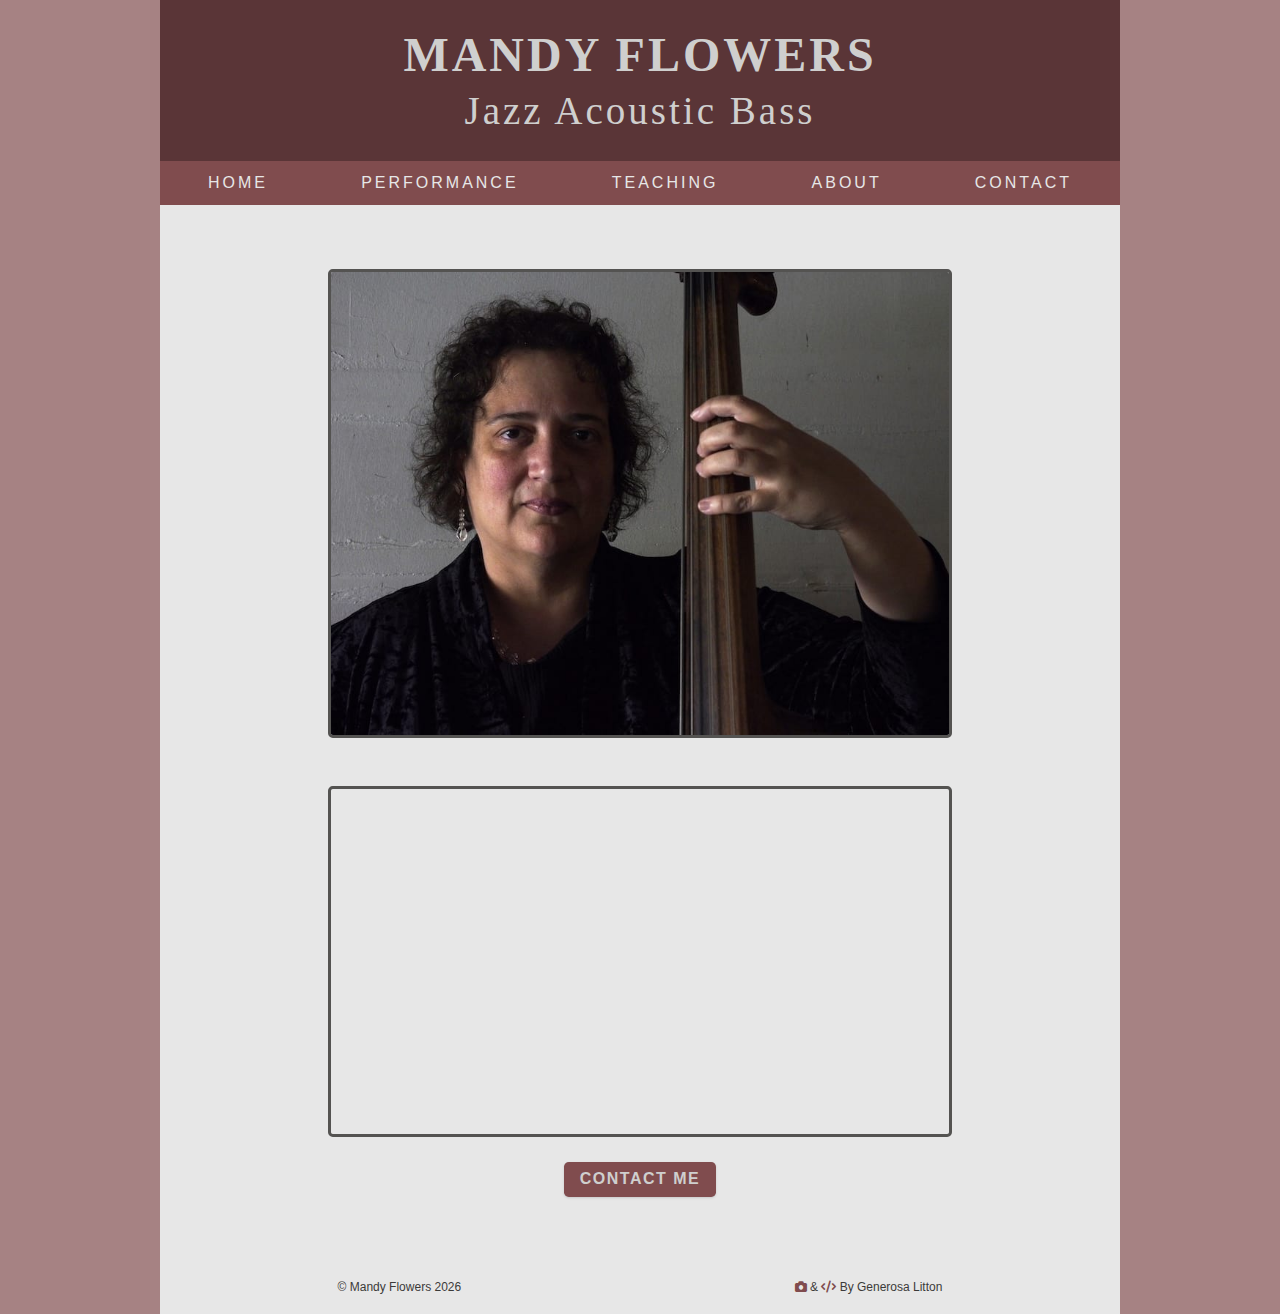
==== index.html @ 94befd80 "removed webshare from youtube videos" ====
<!DOCTYPE html>
<html lang="en">
  <head>
    <meta charset="UTF-8" />
    <meta http-equiv="X-UA-Compatible" content="IE=edge" />
    <meta name="viewport" content="width=device-width, initial-scale=1.0" />
    <!-- Creator of the Website -->
    <meta name="author" content="Generosa Litton" />
    <meta
      name="Keywords"
      content="Mandy Flowers, jazz, bass, acoustic bass, electric bass, upright bass, San Francisco, California, Berkelee, Bay Area, Ray Brown, Charlie Haden "
    />
    <meta
      name="Description"
      content="Jazz acoustic bass player Mandy Flowers, her music, CD, teaching, and musical philosophy"
    />
    <title>Mandy Flowers Jazz Acoustic Bass</title>
    <!-- favicon -->
    <link rel="icon" type="image/x-icon" href="./images/favicon.ico" />
    <!-- font-awesome -->
    <link
      rel="stylesheet"
      href="./fontawesome-free-6.4.0-web/css/all.min.css"
    />
    <!-- normalize -->
    <link rel="stylesheet" href="./css/normalize.css" />
    <!-- main css -->
    <link rel="stylesheet" href="./css/styles.css" />
  </head>
  <body>
    <!-- nav -->
    <section class="section-center">
      <nav id="nav">
        <div class="nav-container section-center">
          <!-- nav header -->
          <div class="nav-header">
            <div class="nav-title">
              <button class="nav-btn" id="nav-btn">
                <i class="fa-solid fa-bars"></i>
              </button>
              <h1>mandy flowers</h1>
              <h2>jazz acoustic bass</h2>
            </div>
          </div>
          <!-- end of nav header -->
          <ul class="nav-links-container" id="nav-links">
            <li class="nav-link"><a href="./index.html">home</a></li>
            <li class="nav-link">
              <a href="./performance.html">performance</a>
            </li>
            <li class="nav-link"><a href="./teaching.html">teaching</a></li>
            <li class="nav-link"><a href="about">about</a></li>
            <li class="nav-link"><a href="./contact.html">contact</a></li>
          </ul>
        </div>
      </nav>
      <!-- end of nav -->
      <!-- sidebar -->
      <aside class="sidebar" id="sidebar">
        <div>
          <button class="close-btn" id="close-btn">
            <i class="fa-solid fa-xmark"></i>
          </button>
          <ul class="sidebar-links">
            <li><a href="./index.html">home</a></li>
            <li><a href="./performance.html">performance</a></li>
            <li><a href="./teaching.html">teaching</a></li>
            <li><a href="./about.html">about</a></li>
            <li><a href="./contact.html">contact</a></li>
          </ul>
        </div>
      </aside>
      <!-- end of sidebar -->
      <!-- hero -->
      <div class="hero-container">
        <!-- hero photo -->
        <div class="hero-img">
          <img src="./images/hero-main.jpg" alt="mandy flowers" />
        </div>
        <!-- hero performance -->
        <div class="hero-performance">
          <iframe
            class="performance-video"
            src="https://www.youtube-nocookie.com/embed/qw68k7XWFBE"
            title="YouTube video player"
            frameborder="0"
            allow="accelerometer; autoplay; clipboard-write; encrypted-media; gyroscope; picture-in-picture;"
            allowfullscreen
          ></iframe>
        </div>
        <div class="hero-contact">
          <button class="btn hero-btn">
            <a href="./contact.html">contact me<meta /></a>
          </button>
        </div>
      </div>
    </section>
    <!-- end of hero -->
    <!-- footer -->
    <footer class="footer section-center">
      <div class="footer-container">
        <div class="footer-name">
          &copy; mandy flowers
          <script>
            document.write(new Date().getFullYear());
          </script>
        </div>
        <div class="footer-name">
          <span><i class="fa-solid fa-camera"></i></span> &
          <span><i class="fa-solid fa-code"></i></span> by generosa litton
        </div>
      </div>
    </footer>
    <!-- end of footer -->
    <!-- javascript -->
    <script src="./js/app.js"></script>
  </body>
</html>
---- css/styles.css ----
*,
::after,
::before {
  box-sizing: border-box;
}

/* fonts */
@import url("https://fonts.googleapis.com/css2?family=Ubuntu&family=Syne&display=swap");

html {
  font-size: 100%;
} /*16px*/

/* CSS Variables */
:root {
  /* main background colors*/
  --clr-primary-1: #e7e7e7;
  --clr-primary-2: #cfcfce;
  --clr-primary-3: #b7b7b6;
  --clr-primary-4: #878785;
  --clr-primary-5: #545351;
  --clr-primary-6: #3b3a39;
  --clr-primary-7: #222120;

  /* teaching colors */
  --moss-green-1: #f4f6ed;
  --moss-green-2: #d5dab8;
  --moss-green-3: #b5bf82;
  --moss-green-4: #95a34d;
  --moss-green-5: #687236;
  --moss-green-6: #3c411f;

  /* hero testimonial section colors */
  --hero-cordovan-1: #f2eded;
  --hero-cordovan-2: #ccb7b8;
  --hero-cordovan-3: #a68283;
  --hero-cordovan-4: #804c4e;
  --hero-cordovan-5: #5a3537;
  --hero-cordovan-6: #331e1f;

  /* rest of the colors */
  --clr-black: #222;
  --clr-white: #fff;
  --clr-off-white: #faf9f6;
  --clr-links: #e92d05;

  --heading-font: "Arvo", serif;
  --body-font: "Ubuntu", sans-serif;
  --small-text: 0.8em;
  --testimonials-font: "Just Another Hand", sans-serif;

  /* rest of the vars */
  --text-color: var(--clr-primary-6);
  --border-radius: 0.3rem;
  --header-letter-spacing: 3px;
  --text-letter-spacing: 1.5px;
  --transition: 0.3s ease-in-out all;
  --max-width: 1170px;
  --fixed-width: 600px;

  /* box shadow */
  --shadow-1: 0 1px 3px 0 rgb(0 0 0 / 0.1), 0 1px 2px -1px rgb(0 0 0 / 0.1);
  --shadow-2: 0 4px 6px -1px rgb(0 0 0 / 0.1), 0 2px 4px -2px rgb(0 0 0 / 0.1);
  --shadow-3: 0 10px 15px -3px rgb(0 0 0 / 0.1), 0 4px 6px -4px rgb(0 0 0 / 0.1);
  --shadow-4: 0 20px 25px -5px rgb(0 0 0 / 0.1),
    0 8px 10px -6px rgb(0 0 0 / 0.1);
}

body {
  background: var(--hero-cordovan-3);
  font-family: var(--body-font);
  font-weight: 400;
  line-height: 1.75;
  color: var(--text-color);
}

p {
  margin-bottom: 1.2rem;
  max-width: 40em;
}

h1,
h2,
h3,
h4,
h5 {
  margin: 0;
  margin-bottom: 1.38rem;
  font-family: var(--heading-font);
  font-weight: 400;
  line-height: 1.3;
  text-transform: capitalize;
}

h1 {
  margin-top: 0;
  font-size: 3.052rem;
}

h2 {
  font-size: 2.441rem;
}

h3 {
  font-size: 1.953rem;
}

h4 {
  font-size: 1.563rem;
}
h5 {
  font-size: 1.25rem;
}
small,
.text-small {
  font-size: var(--small-text);
}
a {
  text-decoration: none;
  color: var(--clr-links);
}
ul {
  list-style-type: none;
  padding: 0;
}
img {
  display: block;
  object-fit: cover;
}

/* buttons */

.btn {
  cursor: pointer;
  color: var(--clr-primary-1);
  background: var(--hero-cordovan-4);
  border: transparent;
  border-radius: var(--border-radius);
  letter-spacing: var(--letter-spacing);
  padding: 0.5rem 1rem;
  box-shadow: var(--shadow-1);
  transition: var(--transition);
  text-transform: capitalize;
  display: inline-block;
}
.btn:hover {
  background: var(--hero-cordovan-3);
  box-shadow: var(--shadow-3);
}
.btn-block {
  width: 100%;
}

/* font-awesome fa-solid */
.fa-solid {
  color: var(--hero-cordovan-4);
  font-weight: 700;
}
/* section */

.section-center {
  max-width: 960px;
  margin: 0 auto;
}
@media screen and (min-width: 992px) {
  .section-center {
    width: 95vw;
  }
}
/* loading */

@keyframes spinner {
  to {
    transform: rotate(360deg);
  }
}

.loading {
  width: 6rem;
  height: 6rem;
  border: 5px solid var(--grey-400);
  border-radius: 50%;
  border-top-color: var(--primary-500);
  animation: spinner 0.6s linear infinite;
  margin: 0 auto;
}

/* title */

.title {
  text-align: center;
}
.title h2 {
  margin-bottom: 0.5rem;
}
.title-underline {
  background: var(--hero-cordovan-4);
  width: 7rem;
  height: 0.25rem;
  margin: 0 auto;
}

/* 
=============
Navbar 
=============
*/

.nav-title {
  text-align: center;
  background: var(--hero-cordovan-5);
  padding: 1.5rem 0;
}
.nav-title h1 {
  text-transform: uppercase;
  font-weight: 900;
  font-size: 3rem;
}
.nav-title h1,
.nav-title h2 {
  margin-bottom: 0;
  color: var(--clr-primary-2);
  letter-spacing: var(--header-letter-spacing);
}
.nav-links-container {
  display: flex;
  justify-content: space-between;
  text-transform: uppercase;
  background: var(--hero-cordovan-4);
  margin: 0;
  padding: 0.5rem 3rem;
}
.nav-link a {
  color: var(--clr-primary-1);
  transition: var(--transition);
  letter-spacing: var(--header-letter-spacing);
}

.nav-link a:hover {
  color: var(--hero-cordovan-6);
  font-weight: 600;
}
.nav-btn {
  display: none;
}
@media screen and (max-width: 648px) {
  .nav-links-container {
    display: none;
  }
  .nav-container {
    height: 10rem;
    display: grid;
    align-items: center;
    transition: var(--transition);
    margin: 0 auto;
  }
  .nav-btn {
    display: inline-block;
    border: transparent;
    background: transparent;
    font-size: 2.5rem;
  }
  i.fa-bars {
    color: var(--clr-primary-2);
  }
}
.sidebar {
  display: none;
}

@media screen and (max-width: 510px) {
  .nav-title h1 {
    font-size: 2.5rem;
  }
}
@media screen and (max-width: 420px) {
  .nav-title h1 {
    font-size: 2rem;
  }
  .nav-title h2 {
    font-size: 2rem;
  }
}

/* fixed navbar */

.navbar-fixed {
  position: fixed;
  z-index: 2;
  box-shadow: var(--shadow-1);
  left: 0;
  right: 0;
}
/* 
=========================
Sidebar for Small screens
=========================
*/
@media screen and (max-width: 648px) {
  .sidebar {
    position: fixed;
    top: 0;
    left: 0;
    width: 100%;
    height: 50%;
    background: var(--hero-cordovan-2);
    z-index: 4;
    display: grid;
    place-items: center;
    transition: var(--transition);
    transform: translateX(-100%);
  }
  .sidebar-links {
    text-align: center;
  }
  .sidebar-links a {
    font-size: 1.75rem;
    text-transform: uppercase;
    color: var(--clr-primary-7);
    letter-spacing: var(--text-letter-spacing);
    display: inline-block;
    margin-bottom: 1rem;
  }
  .sidebar-links a:hover {
    color: var(--moss-green-4);
  }
  .close-btn {
    position: absolute;
    top: 1rem;
    right: 1rem;
    background: transparent;
    border: transparent;
    font-size: 2.6rem;
    cursor: pointer;
  }
  .close-btn:hover {
    color: var(--hero-cordovan-2);
  }
  .show-sidebar {
    transform: translateX(0);
  }
}
/*
========== 
Hero 
==========
*/
.hero-container {
  background: var(--clr-primary-1);
  height: 100%;
}
.hero-img {
  padding-top: 4rem;
}
.hero-img img {
  max-width: 65%;
  height: auto;
  margin: 0 auto;
  border: 3px solid var(--clr-primary-5);
  border-radius: var(--border-radius);
  object-fit: contain;
}
.hero-performance {
  padding: 0;
  max-width: 100%;
  height: auto;
  display: block;
  text-align: center;
  padding-top: 3rem;
}
.performance-video {
  aspect-ratio: 16 / 9;
  width: 65%;
  border: 3px solid var(--clr-primary-5);
  border-radius: var(--border-radius);
}

.hero-contact {
  text-align: center;
}
.hero-title h4 {
  margin-bottom: 0;
}
.hero-btn {
  text-transform: uppercase;
  letter-spacing: var(--text-letter-spacing);
  margin: 1rem 0;
  padding: 0.5;
}
.hero-btn a {
  color: var(--clr-primary-2);
  font-weight: 600;
}
.hero-btn a:hover {
  color: var(--hero-cordovan-6);
}

/*
========== 
Performance
==========
*/

.performance-container {
  background: var(--clr-primary-1);
  height: 100%;
  margin: 0 auto;
}
.performance-title {
  text-align: center;
  padding-top: 2rem;
  margin-bottom: 0.5rem;
  letter-spacing: var(--header-letter-spacing);
}
.title-underline {
  margin-bottom: 1rem;
}
.performance-info {
  margin-bottom: 0;
  max-width: 85%;
  margin: 0 auto;
  letter-spacing: var(--text-letter-spacing);
  text-align: center;
}
.performance-videos {
  max-width: 65%;
  margin: 3rem auto 0 auto;
  padding: 0;
  text-align: center;
}
.video-item {
  margin-bottom: 1rem;
  aspect-ratio: 16 / 9;
  width: 85%;
  border: 3px solid var(--clr-primary-5);
  border-radius: var(--border-radius);
}

/*
========================== 
Audio Clips in Performance
==========================
*/
.audio-clips {
  background: var(--clr-primary-1);
}
.audio-clip,
.testimonial-item {
  background: var(--clr-off-white);
  padding: 1.5rem;
  border-radius: var(--border-radius);
  text-align: center;
  max-width: 65%;
  transition: var(--transition);
  margin: 0 auto;
  margin-top: 2rem;
}
.audio-clip h5 {
  font-weight: bold;
}
audio {
  width: 65%;
}
.audio-clip:hover {
  background: var(--hero-cordovan-1);
}
.audio-icon {
  font-size: 1.75rem;
}
@media screen and (min-width: 992px) {
  .audio-list {
    display: flex;
  }
}

/*
============
Teaching
============
*/

/* testimonial-item class shares with audio-clip class */

.testimonial-photo {
  width: 20%;
  height: auto;
  border-radius: 50%;
  margin: 0 auto;
}
.testimonial-text {
  font-family: var(--testimonials-font);
  font-size: 1.5rem;
  letter-spacing: 1px;
}
.testimonial-item:hover {
  background: var(--hero-cordovan-1);
  box-shadow: var(--shadow-3);
}
@media screen and (min-width: 992px) {
  .testimonial-list {
    display: flex;
    /* margin: 1rem; */
  }
  .testimonial-item {
    margin: 1rem 1.2rem;
  }
}
/*
========================== 
About
==========================
*/

.about-link:hover {
  color: var(--moss-green-4);
}
.cd-main {
  display: grid;
  grid-template-columns: auto auto;
  padding: 2rem;
  align-items: center;
  justify-items: center;
  column-gap: 1rem;
  background: var(--clr-off-white);
  margin: 2rem 2rem 0 2rem;
  border-radius: var(--border-radius);
}
.cd-text {
  margin: 0;
  text-transform: normal;
}
/*
========== 
Contact
==========
*/
.contact-container {
  text-align: center;
}
.contact-title {
  letter-spacing: var(--text-letter-spacing);
  margin-top: 2rem;
}
.contact-info {
  margin-top: 2rem;
  font-size: 1.2rem;
}
.contact-email {
  margin-bottom: 0;
}
.contact-email a {
  color: var(--clr-primary-6);
}
.contact-email a:hover {
  color: var(--clr-primary-1);
  box-shadow: var(--shadow-1);
  background: var(--hero-cordovan-3);
  padding: 0.5rem;
}
.contact-phone {
  margin-top: 10px;
  margin-bottom: 0;
}
.fa-phone-flip,
.fa-envelope {
  color: var(--moss-green-4);
}
@media screen and (min-width: 772px) {
  .contact-info {
    width: 70%;
    display: flex;
    margin: 0 auto;
    margin-top: 3rem;
    justify-content: space-around;
  }
  .contact-phone,
  .contact-email {
    margin: 0;
  }
}
/*
========== 
Footer
==========
*/

.footer {
  display: block;
  background: var(--clr-primary-1);
  text-transform: capitalize;
  padding: 4rem 3rem 0 3rem;
  font-size: 0.75em;
  text-align: center;
}

.footer-name {
  padding-bottom: 1rem;
}

@media screen and (min-width: 772px) {
  .footer-container {
    width: 70%;
    display: flex;
    justify-content: space-between;
    margin: 0 auto;
  }
}
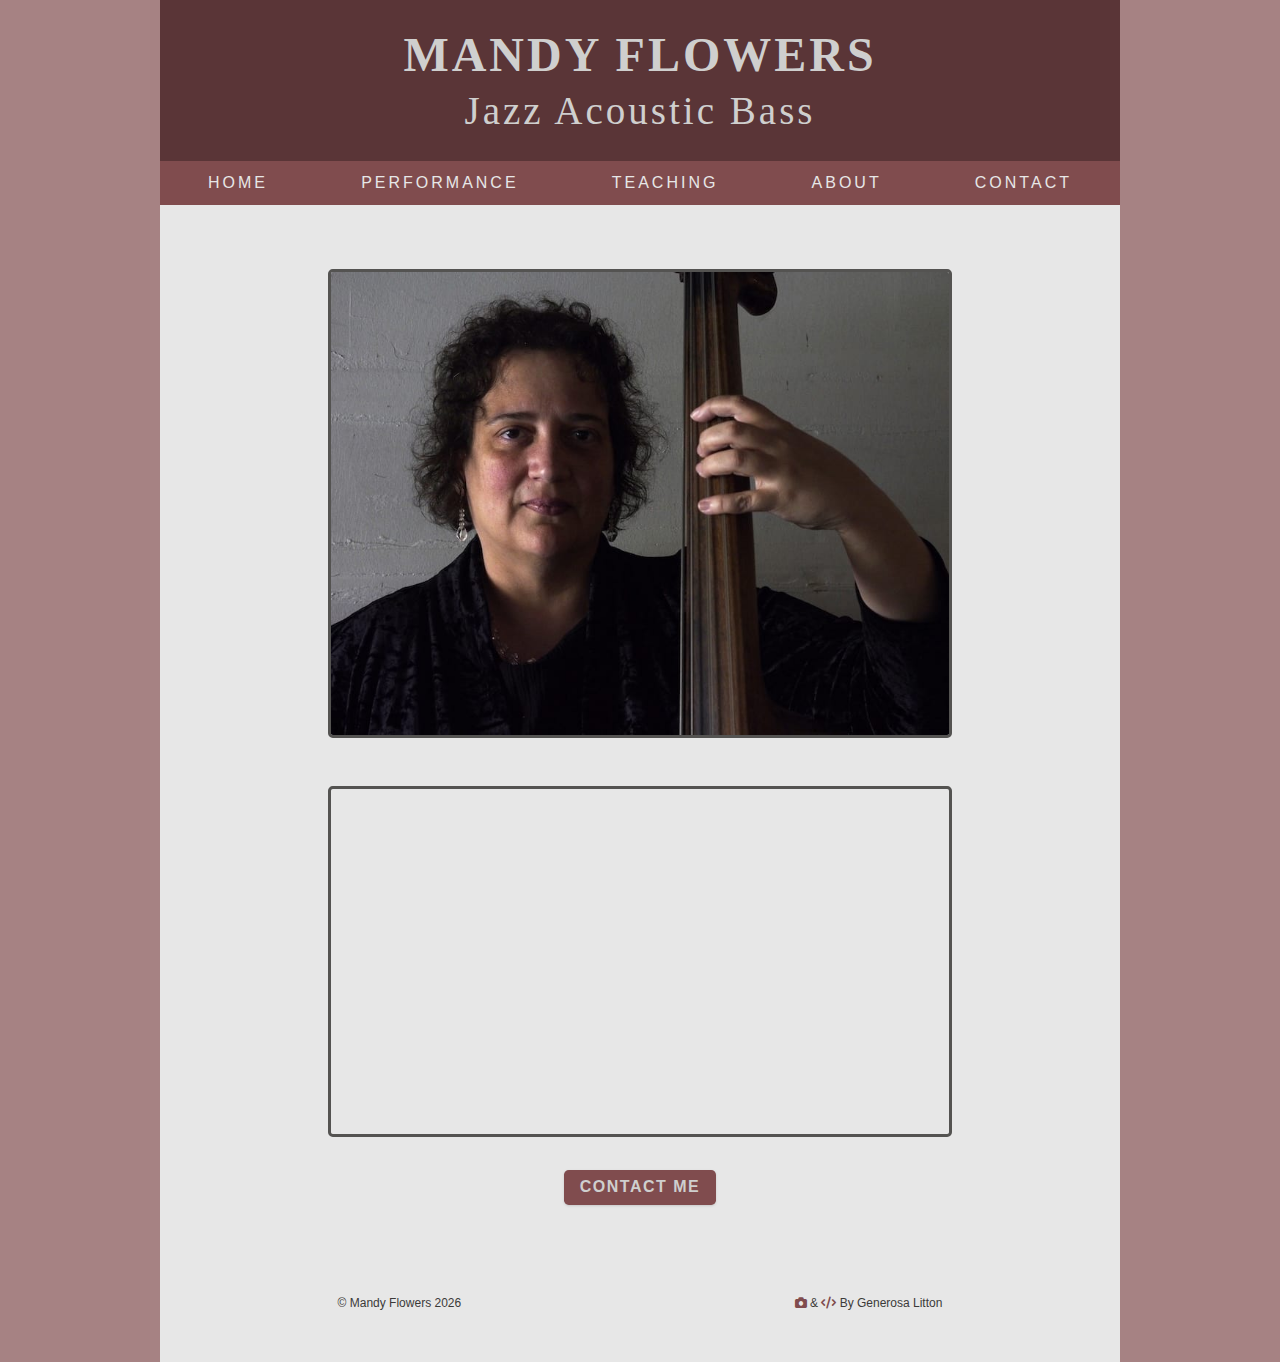
==== commit 6889976c: "fixed contact page" ====
--- a/index.html
+++ b/index.html
@@ -90,7 +90,7 @@
         </div>
         <div class="hero-contact">
           <button class="btn hero-btn">
-            <a href="./contact.html">contact me<meta /></a>
+            <a href="./contact.html">contact me</a>
           </button>
         </div>
       </div>
@@ -100,10 +100,7 @@
     <footer class="footer section-center">
       <div class="footer-container">
         <div class="footer-name">
-          &copy; mandy flowers
-          <script>
-            document.write(new Date().getFullYear());
-          </script>
+          &copy; mandy flowers <span id="date"></span>
         </div>
         <div class="footer-name">
           <span><i class="fa-solid fa-camera"></i></span> &
--- a/css/styles.css
+++ b/css/styles.css
@@ -73,7 +73,12 @@
   line-height: 1.75;
   color: var(--text-color);
 }
-
+@media screen and (min-width: 490px) {
+  body {
+    height: 100vh;
+    overflow-y: scroll;
+  }
+}
 p {
   margin-bottom: 1.2rem;
   max-width: 40em;
@@ -125,6 +130,7 @@
 }
 img {
   display: block;
+  -o-object-fit: cover;
   object-fit: cover;
 }
 
@@ -139,6 +145,7 @@
   letter-spacing: var(--letter-spacing);
   padding: 0.5rem 1rem;
   box-shadow: var(--shadow-1);
+  -webkit-transition: var(--transition);
   transition: var(--transition);
   text-transform: capitalize;
   display: inline-block;
@@ -169,8 +176,16 @@
 }
 /* loading */
 
+@-webkit-keyframes spinner {
+  to {
+    -webkit-transform: rotate(360deg);
+    transform: rotate(360deg);
+  }
+}
+
 @keyframes spinner {
   to {
+    -webkit-transform: rotate(360deg);
     transform: rotate(360deg);
   }
 }
@@ -181,6 +196,7 @@
   border: 5px solid var(--grey-400);
   border-radius: 50%;
   border-top-color: var(--primary-500);
+  -webkit-animation: spinner 0.6s linear infinite;
   animation: spinner 0.6s linear infinite;
   margin: 0 auto;
 }
@@ -223,7 +239,9 @@
   letter-spacing: var(--header-letter-spacing);
 }
 .nav-links-container {
+  display: -webkit-box;
   display: flex;
+  -webkit-box-pack: justify;
   justify-content: space-between;
   text-transform: uppercase;
   background: var(--hero-cordovan-4);
@@ -232,6 +250,7 @@
 }
 .nav-link a {
   color: var(--clr-primary-1);
+  -webkit-transition: var(--transition);
   transition: var(--transition);
   letter-spacing: var(--header-letter-spacing);
 }
@@ -250,7 +269,9 @@
   .nav-container {
     height: 10rem;
     display: grid;
+    -webkit-box-align: center;
     align-items: center;
+    -webkit-transition: var(--transition);
     transition: var(--transition);
     margin: 0 auto;
   }
@@ -287,7 +308,6 @@
 .navbar-fixed {
   position: fixed;
   z-index: 2;
-  box-shadow: var(--shadow-1);
   left: 0;
   right: 0;
 }
@@ -302,12 +322,14 @@
     top: 0;
     left: 0;
     width: 100%;
-    height: 50%;
+    height: 400px;
     background: var(--hero-cordovan-2);
     z-index: 4;
     display: grid;
     place-items: center;
+    -webkit-transition: var(--transition);
     transition: var(--transition);
+    -webkit-transform: translateX(-100%);
     transform: translateX(-100%);
   }
   .sidebar-links {
@@ -330,13 +352,14 @@
     right: 1rem;
     background: transparent;
     border: transparent;
-    font-size: 2.6rem;
+    font-size: 3rem;
     cursor: pointer;
   }
   .close-btn:hover {
     color: var(--hero-cordovan-2);
   }
   .show-sidebar {
+    -webkit-transform: translateX(0);
     transform: translateX(0);
   }
 }
@@ -358,6 +381,7 @@
   margin: 0 auto;
   border: 3px solid var(--clr-primary-5);
   border-radius: var(--border-radius);
+  -o-object-fit: contain;
   object-fit: contain;
 }
 .hero-performance {
@@ -371,6 +395,7 @@
 .performance-video {
   aspect-ratio: 16 / 9;
   width: 65%;
+  height: auto;
   border: 3px solid var(--clr-primary-5);
   border-radius: var(--border-radius);
 }
@@ -384,7 +409,7 @@
 .hero-btn {
   text-transform: uppercase;
   letter-spacing: var(--text-letter-spacing);
-  margin: 1rem 0;
+  margin: 1.5rem 0;
   padding: 0.5;
 }
 .hero-btn a {
@@ -451,6 +476,7 @@
   border-radius: var(--border-radius);
   text-align: center;
   max-width: 65%;
+  -webkit-transition: var(--transition);
   transition: var(--transition);
   margin: 0 auto;
   margin-top: 2rem;
@@ -469,6 +495,7 @@
 }
 @media screen and (min-width: 992px) {
   .audio-list {
+    display: -webkit-box;
     display: flex;
   }
 }
@@ -498,6 +525,7 @@
 }
 @media screen and (min-width: 992px) {
   .testimonial-list {
+    display: -webkit-box;
     display: flex;
     /* margin: 1rem; */
   }
@@ -511,23 +539,43 @@
 ==========================
 */
 
+.about-link {
+  color: var(--moss-green-4);
+  font-weight: 500;
+}
+
 .about-link:hover {
-  color: var(--moss-green-4);
+  color: var(--clr-links);
+}
+.background-photo-container {
+  text-align: center;
 }
 .cd-main {
   display: grid;
   grid-template-columns: auto auto;
   padding: 2rem;
+  -webkit-box-align: center;
   align-items: center;
   justify-items: center;
+  -webkit-column-gap: 1rem;
+  -moz-column-gap: 1rem;
   column-gap: 1rem;
-  background: var(--clr-off-white);
+  /* background: var(--clr-off-white); */
+  background: var(--hero-cordovan-1);
+
   margin: 2rem 2rem 0 2rem;
   border-radius: var(--border-radius);
 }
 .cd-text {
   margin: 0;
   text-transform: normal;
+}
+
+/* background */
+
+.background-image {
+  height: 200px;
+  width: auto;
 }
 /*
 ========== 
@@ -537,25 +585,43 @@
 .contact-container {
   text-align: center;
 }
+
+.contact-sf {
+  margin-top: 2rem;
+}
+.contact-info {
+  margin-top: 2rem;
+}
+.contact-img {
+  width: 300px;
+  height: 200px;
+}
 .contact-title {
   letter-spacing: var(--text-letter-spacing);
-  margin-top: 2rem;
-}
-.contact-info {
-  margin-top: 2rem;
-  font-size: 1.2rem;
-}
+  margin-top: 3rem;
+}
+.contact-mask img {
+  border-radius: var(--border-radius);
+  border: 3px solid var(--clr-primary-5);
+  display: inline-block;
+  text-align: center;
+  margin-top: 1rem;
+}
+
 .contact-email {
   margin-bottom: 0;
 }
 .contact-email a {
   color: var(--clr-primary-6);
+  text-transform: lowercase;
+  letter-spacing: var(--text-letter-spacing);
 }
 .contact-email a:hover {
   color: var(--clr-primary-1);
   box-shadow: var(--shadow-1);
   background: var(--hero-cordovan-3);
-  padding: 0.5rem;
+  padding-top: 0.5rem;
+  padding-bottom: 0.5rem;
 }
 .contact-phone {
   margin-top: 10px;
@@ -568,14 +634,26 @@
 @media screen and (min-width: 772px) {
   .contact-info {
     width: 70%;
+    display: -webkit-box;
     display: flex;
     margin: 0 auto;
     margin-top: 3rem;
     justify-content: space-around;
   }
-  .contact-phone,
-  .contact-email {
-    margin: 0;
+  .contact-details {
+    margin-top: 1rem;
+    display: -webkit-box;
+    display: flex;
+    -webkit-box-orient: vertical;
+    -webkit-box-direction: normal;
+    flex-direction: column;
+    -webkit-box-pack: center;
+    justify-content: center;
+  }
+
+  .contact-email a,
+  .contact-phone {
+    font-size: 1.2rem;
   }
 }
 /*
@@ -588,7 +666,7 @@
   display: block;
   background: var(--clr-primary-1);
   text-transform: capitalize;
-  padding: 4rem 3rem 0 3rem;
+  padding: 4rem 3rem 1.5rem 3rem;
   font-size: 0.75em;
   text-align: center;
 }
@@ -600,8 +678,11 @@
 @media screen and (min-width: 772px) {
   .footer-container {
     width: 70%;
+    display: -webkit-box;
     display: flex;
+    -webkit-box-pack: justify;
     justify-content: space-between;
     margin: 0 auto;
-  }
-}
+    padding-bottom: 0.5rem;
+  }
+}
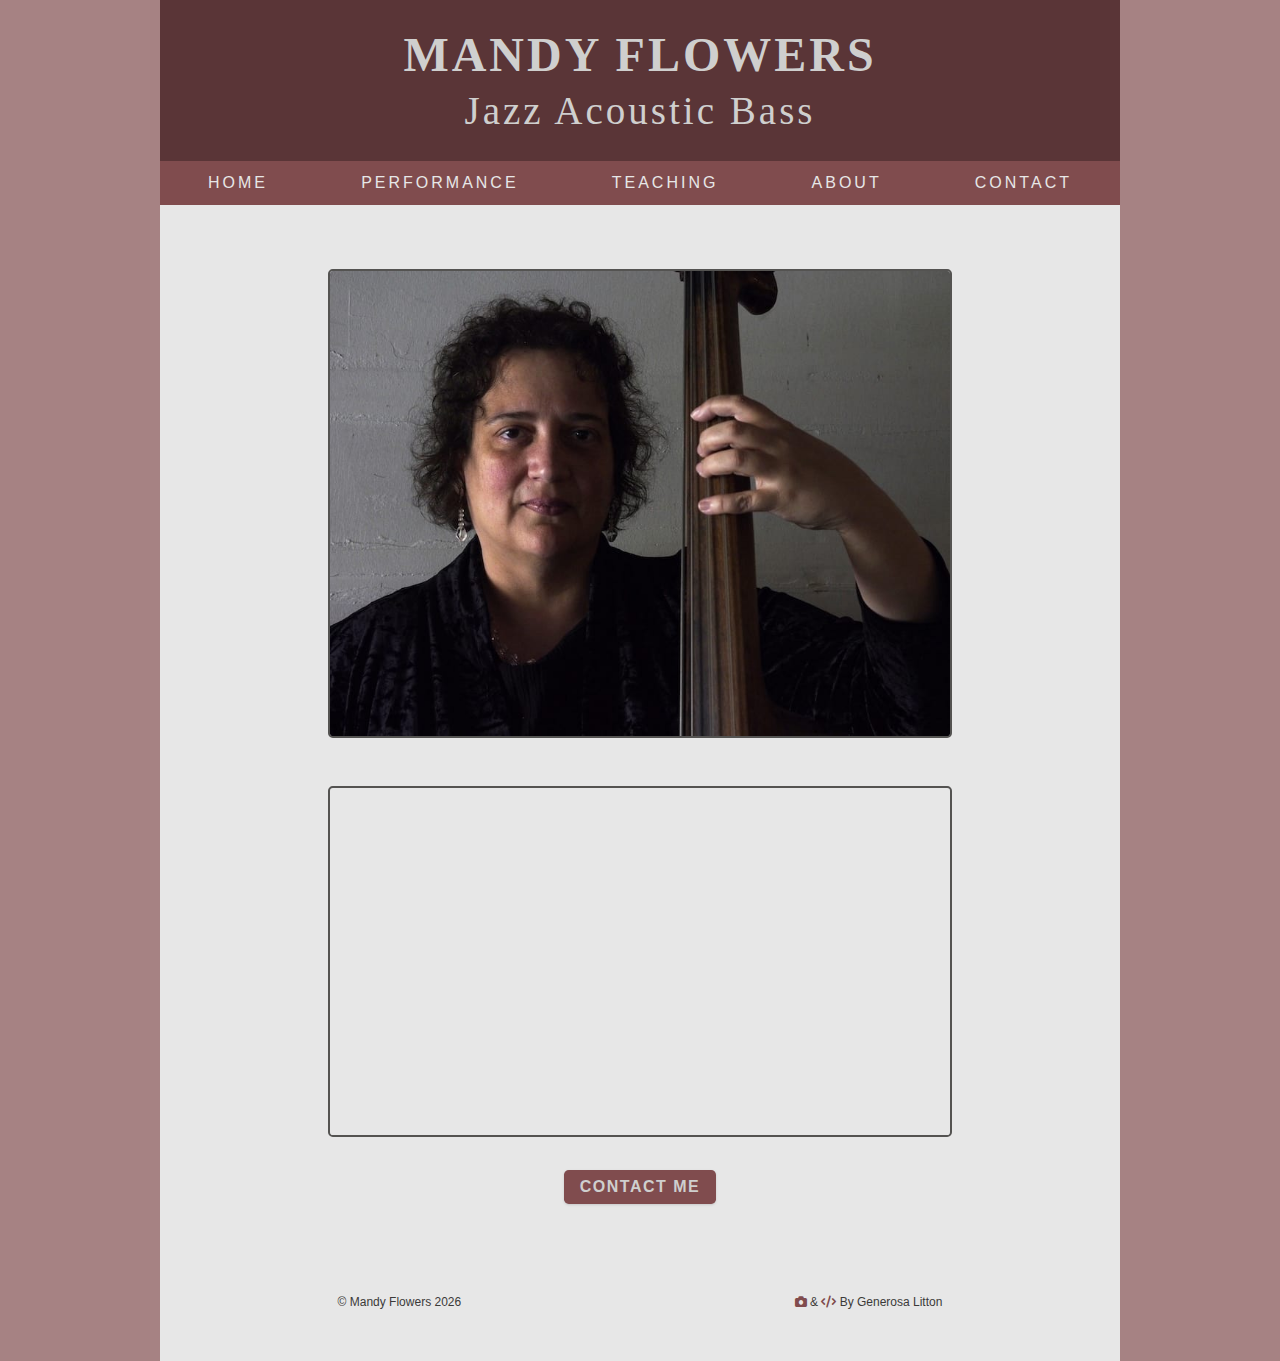
==== commit 83544df0: "added width and height to video items in iframe" ====
--- a/index.html
+++ b/index.html
@@ -81,6 +81,8 @@
         <div class="hero-performance">
           <iframe
             class="performance-video"
+            width="560"
+            height="315"
             src="https://www.youtube-nocookie.com/embed/qw68k7XWFBE"
             title="YouTube video player"
             frameborder="0"
--- a/css/styles.css
+++ b/css/styles.css
@@ -190,7 +190,7 @@
   }
 }
 
-.loading {
+/* .loading {
   width: 6rem;
   height: 6rem;
   border: 5px solid var(--grey-400);
@@ -199,7 +199,7 @@
   -webkit-animation: spinner 0.6s linear infinite;
   animation: spinner 0.6s linear infinite;
   margin: 0 auto;
-}
+} */
 
 /* title */
 
@@ -376,10 +376,10 @@
   padding-top: 4rem;
 }
 .hero-img img {
-  max-width: 65%;
+  width: 65%;
   height: auto;
   margin: 0 auto;
-  border: 3px solid var(--clr-primary-5);
+  border: 2px solid var(--clr-primary-5);
   border-radius: var(--border-radius);
   -o-object-fit: contain;
   object-fit: contain;
@@ -396,7 +396,7 @@
   aspect-ratio: 16 / 9;
   width: 65%;
   height: auto;
-  border: 3px solid var(--clr-primary-5);
+  border: 2px solid var(--clr-primary-5);
   border-radius: var(--border-radius);
 }
 
@@ -448,7 +448,8 @@
   text-align: center;
 }
 .performance-videos {
-  max-width: 65%;
+  width: 65%;
+  height: auto;
   margin: 3rem auto 0 auto;
   padding: 0;
   text-align: center;
@@ -457,7 +458,10 @@
   margin-bottom: 1rem;
   aspect-ratio: 16 / 9;
   width: 85%;
-  border: 3px solid var(--clr-primary-5);
+  /* height: 292px; */
+  object-fit: cover;
+  object-position: 50% 50%;
+  border: 2px solid var(--clr-primary-5);
   border-radius: var(--border-radius);
 }
 
@@ -602,7 +606,7 @@
 }
 .contact-mask img {
   border-radius: var(--border-radius);
-  border: 3px solid var(--clr-primary-5);
+  border: 2px solid var(--clr-primary-5);
   display: inline-block;
   text-align: center;
   margin-top: 1rem;
@@ -650,11 +654,6 @@
     -webkit-box-pack: center;
     justify-content: center;
   }
-
-  .contact-email a,
-  .contact-phone {
-    font-size: 1.2rem;
-  }
 }
 /*
 ========== 
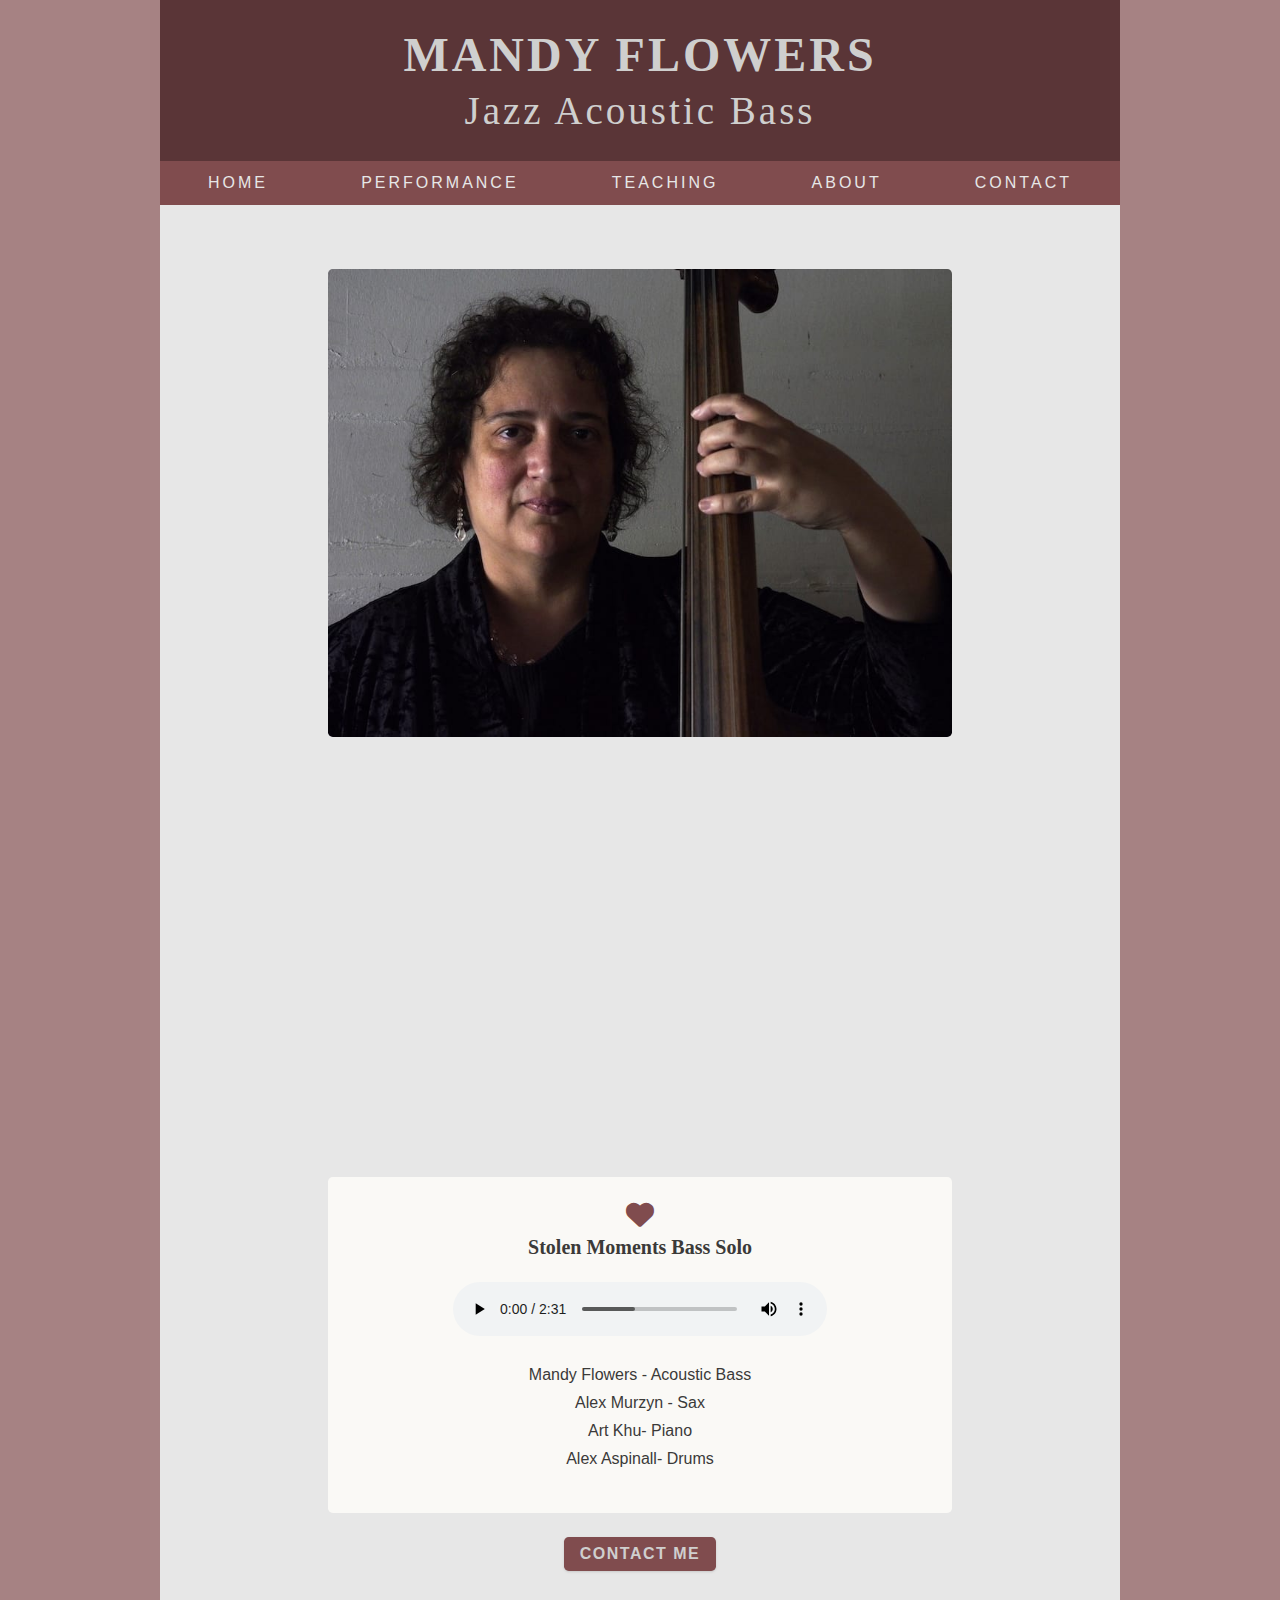
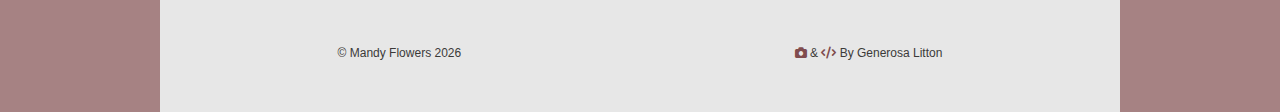
==== commit 3168c518: "added stolen moments bass solo in home, tweaked videos size" ====
--- a/index.html
+++ b/index.html
@@ -80,7 +80,7 @@
         <!-- hero performance -->
         <div class="hero-performance">
           <iframe
-            class="performance-video"
+            class="hero-performance-video"
             width="560"
             height="315"
             src="https://www.youtube-nocookie.com/embed/qw68k7XWFBE"
@@ -90,6 +90,29 @@
             allowfullscreen
           ></iframe>
         </div>
+
+        <!-- single audio clip stolen moments-->
+        <article class="audio-clip">
+          <i class="fa-solid fa-heart audio-icon"></i>
+          <h5>stolen moments bass solo</h5>
+          <div class="audio-clip-info">
+            <audio controls>
+              <source
+                class="audio"
+                src="./audio/stolen-clip.mp3"
+                type="audio/mpeg"
+              />
+              Your browser does not support the audio tag.
+            </audio>
+            <ul class="musicians-list">
+              <li>Mandy Flowers - Acoustic Bass</li>
+              <li>Alex Murzyn - Sax</li>
+              <li>Art Khu- Piano</li>
+              <li>Alex Aspinall- Drums</li>
+            </ul>
+          </div>
+        </article>
+        <!-- end of single audio clip stolen moments-->
         <div class="hero-contact">
           <button class="btn hero-btn">
             <a href="./contact.html">contact me</a>
@@ -98,6 +121,7 @@
       </div>
     </section>
     <!-- end of hero -->
+
     <!-- footer -->
     <footer class="footer section-center">
       <div class="footer-container">
--- a/css/styles.css
+++ b/css/styles.css
@@ -379,7 +379,7 @@
   width: 65%;
   height: auto;
   margin: 0 auto;
-  border: 2px solid var(--clr-primary-5);
+  /* border: 2px solid var(--clr-primary-5); */
   border-radius: var(--border-radius);
   -o-object-fit: contain;
   object-fit: contain;
@@ -392,11 +392,11 @@
   text-align: center;
   padding-top: 3rem;
 }
-.performance-video {
+.hero-performance-video {
   aspect-ratio: 16 / 9;
   width: 65%;
   height: auto;
-  border: 2px solid var(--clr-primary-5);
+  /* border: 2px solid var(--clr-primary-5); */
   border-radius: var(--border-radius);
 }
 
@@ -448,7 +448,7 @@
   text-align: center;
 }
 .performance-videos {
-  width: 65%;
+  width: 70%;
   height: auto;
   margin: 3rem auto 0 auto;
   padding: 0;
@@ -457,11 +457,11 @@
 .video-item {
   margin-bottom: 1rem;
   aspect-ratio: 16 / 9;
-  width: 85%;
+  width: 92%;
   /* height: 292px; */
   object-fit: cover;
   object-position: 50% 50%;
-  border: 2px solid var(--clr-primary-5);
+  /* border: 2px solid var(--clr-primary-5); */
   border-radius: var(--border-radius);
 }
 
@@ -606,7 +606,7 @@
 }
 .contact-mask img {
   border-radius: var(--border-radius);
-  border: 2px solid var(--clr-primary-5);
+  /* border: 2px solid var(--clr-primary-5); */
   display: inline-block;
   text-align: center;
   margin-top: 1rem;
@@ -665,7 +665,7 @@
   display: block;
   background: var(--clr-primary-1);
   text-transform: capitalize;
-  padding: 4rem 3rem 1.5rem 3rem;
+  padding: 3rem 3rem 1.5rem 3rem;
   font-size: 0.75em;
   text-align: center;
 }
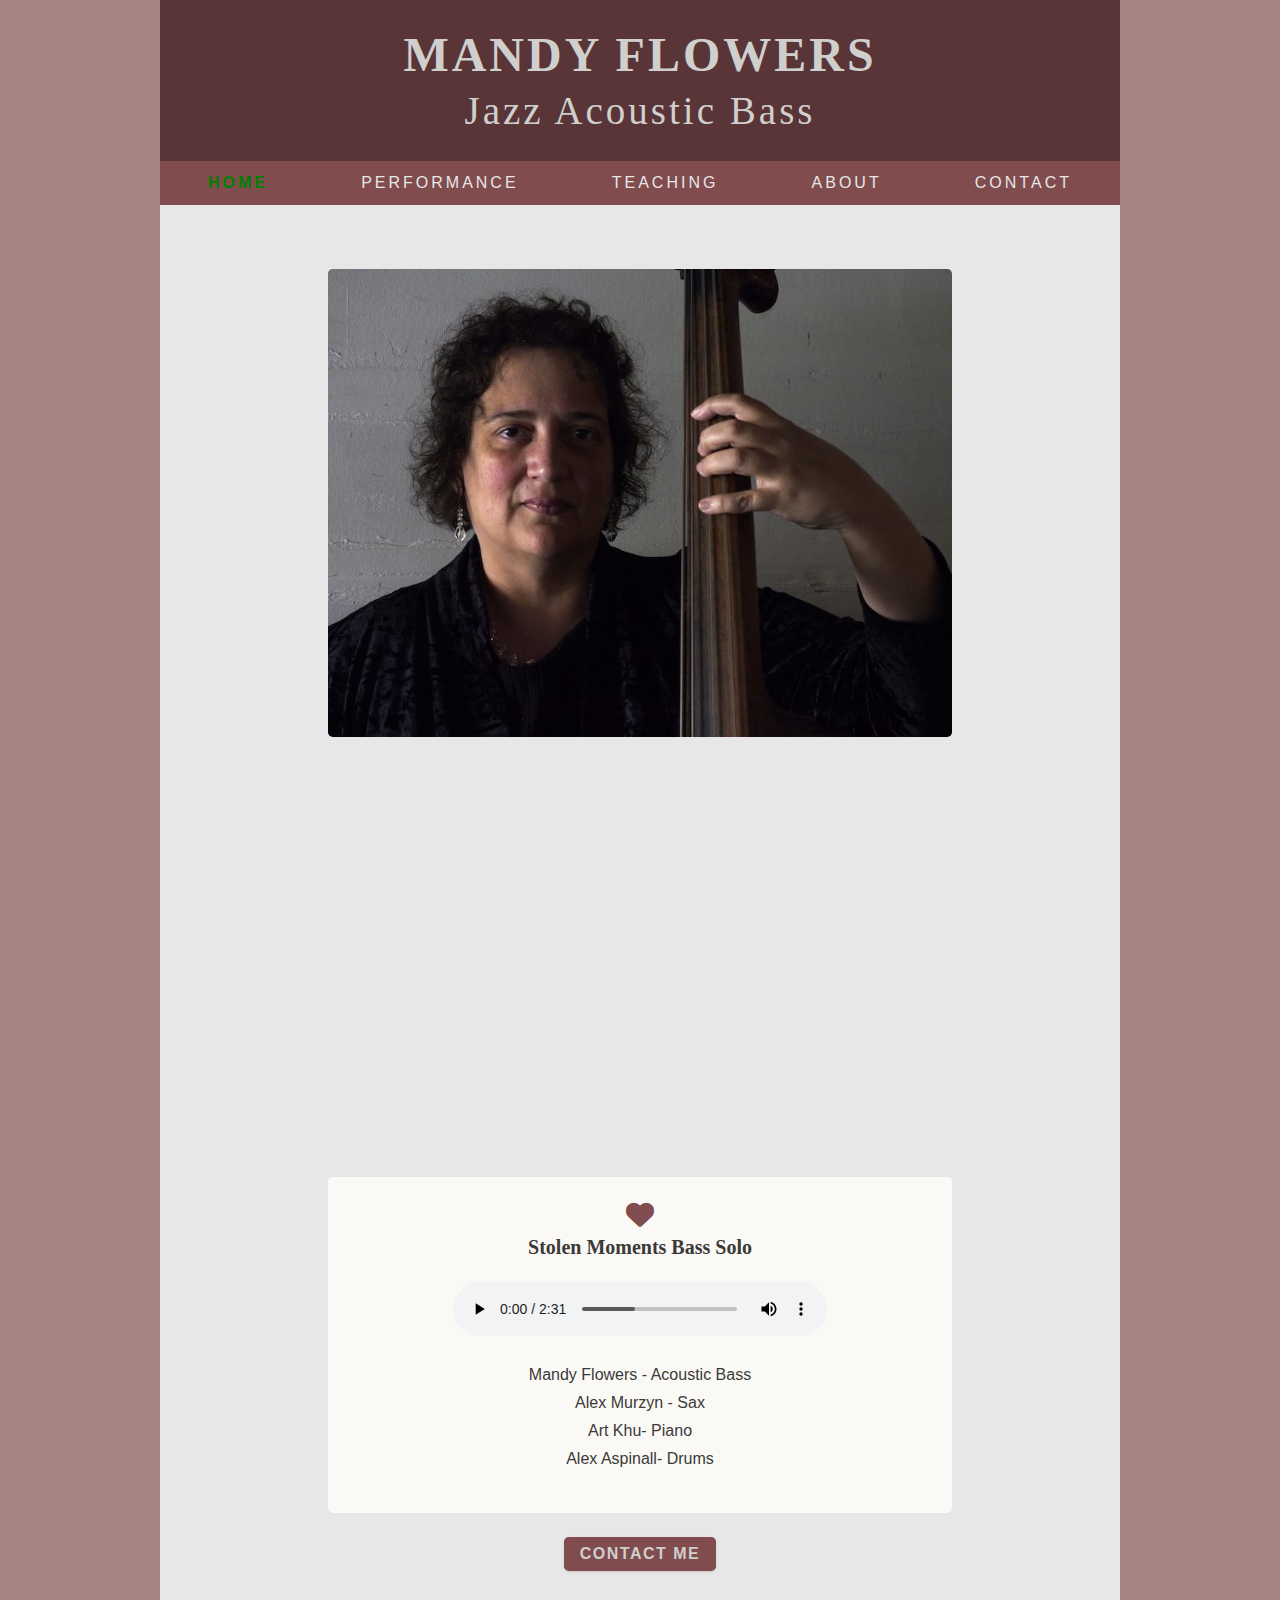
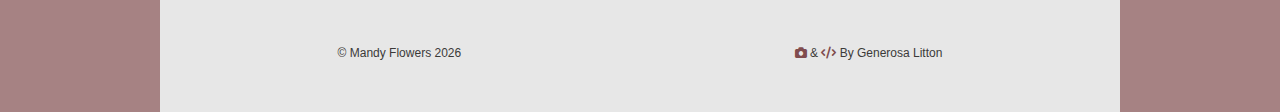
==== commit 7fe02155: "trying to add active class wip" ====
--- a/index.html
+++ b/index.html
@@ -43,15 +43,36 @@
             </div>
           </div>
           <!-- end of nav header -->
+          <!-- nav-links big screen -->
           <ul class="nav-links-container" id="nav-links">
-            <li class="nav-link"><a href="./index.html">home</a></li>
             <li class="nav-link">
-              <a href="./performance.html">performance</a>
+              <a href="./index.html" data-active="home" class="link active"
+                >home</a
+              >
             </li>
-            <li class="nav-link"><a href="./teaching.html">teaching</a></li>
-            <li class="nav-link"><a href="about">about</a></li>
-            <li class="nav-link"><a href="./contact.html">contact</a></li>
+            <li class="nav-link">
+              <a
+                href="./performance.html"
+                data-active="performance"
+                class="link"
+                >performance</a
+              >
+            </li>
+            <li class="nav-link">
+              <a href="./teaching.html" data-active="teaching" class="link"
+                >teaching</a
+              >
+            </li>
+            <li class="nav-link">
+              <a href="about" data-active="about" class="link">about</a>
+            </li>
+            <li class="nav-link">
+              <a href="./contact.html" data-active="contact" class="link"
+                >contact</a
+              >
+            </li>
           </ul>
+          <!-- end of nav-links big screen -->
         </div>
       </nav>
       <!-- end of nav -->
--- a/css/styles.css
+++ b/css/styles.css
@@ -259,6 +259,10 @@
   color: var(--hero-cordovan-6);
   font-weight: 600;
 }
+a.active {
+  color: green;
+  font-weight: 600;
+}
 .nav-btn {
   display: none;
 }
@@ -280,6 +284,10 @@
     border: transparent;
     background: transparent;
     font-size: 2.5rem;
+    transition: var(--transition);
+  }
+  .nav-btn:hover {
+    transform: rotate(90deg);
   }
   i.fa-bars {
     color: var(--clr-primary-2);
@@ -517,6 +525,10 @@
   height: auto;
   border-radius: 50%;
   margin: 0 auto;
+  transition: var(--transition);
+}
+.testimonial-photo:hover {
+  transform: rotate(360deg);
 }
 .testimonial-text {
   font-family: var(--testimonials-font);
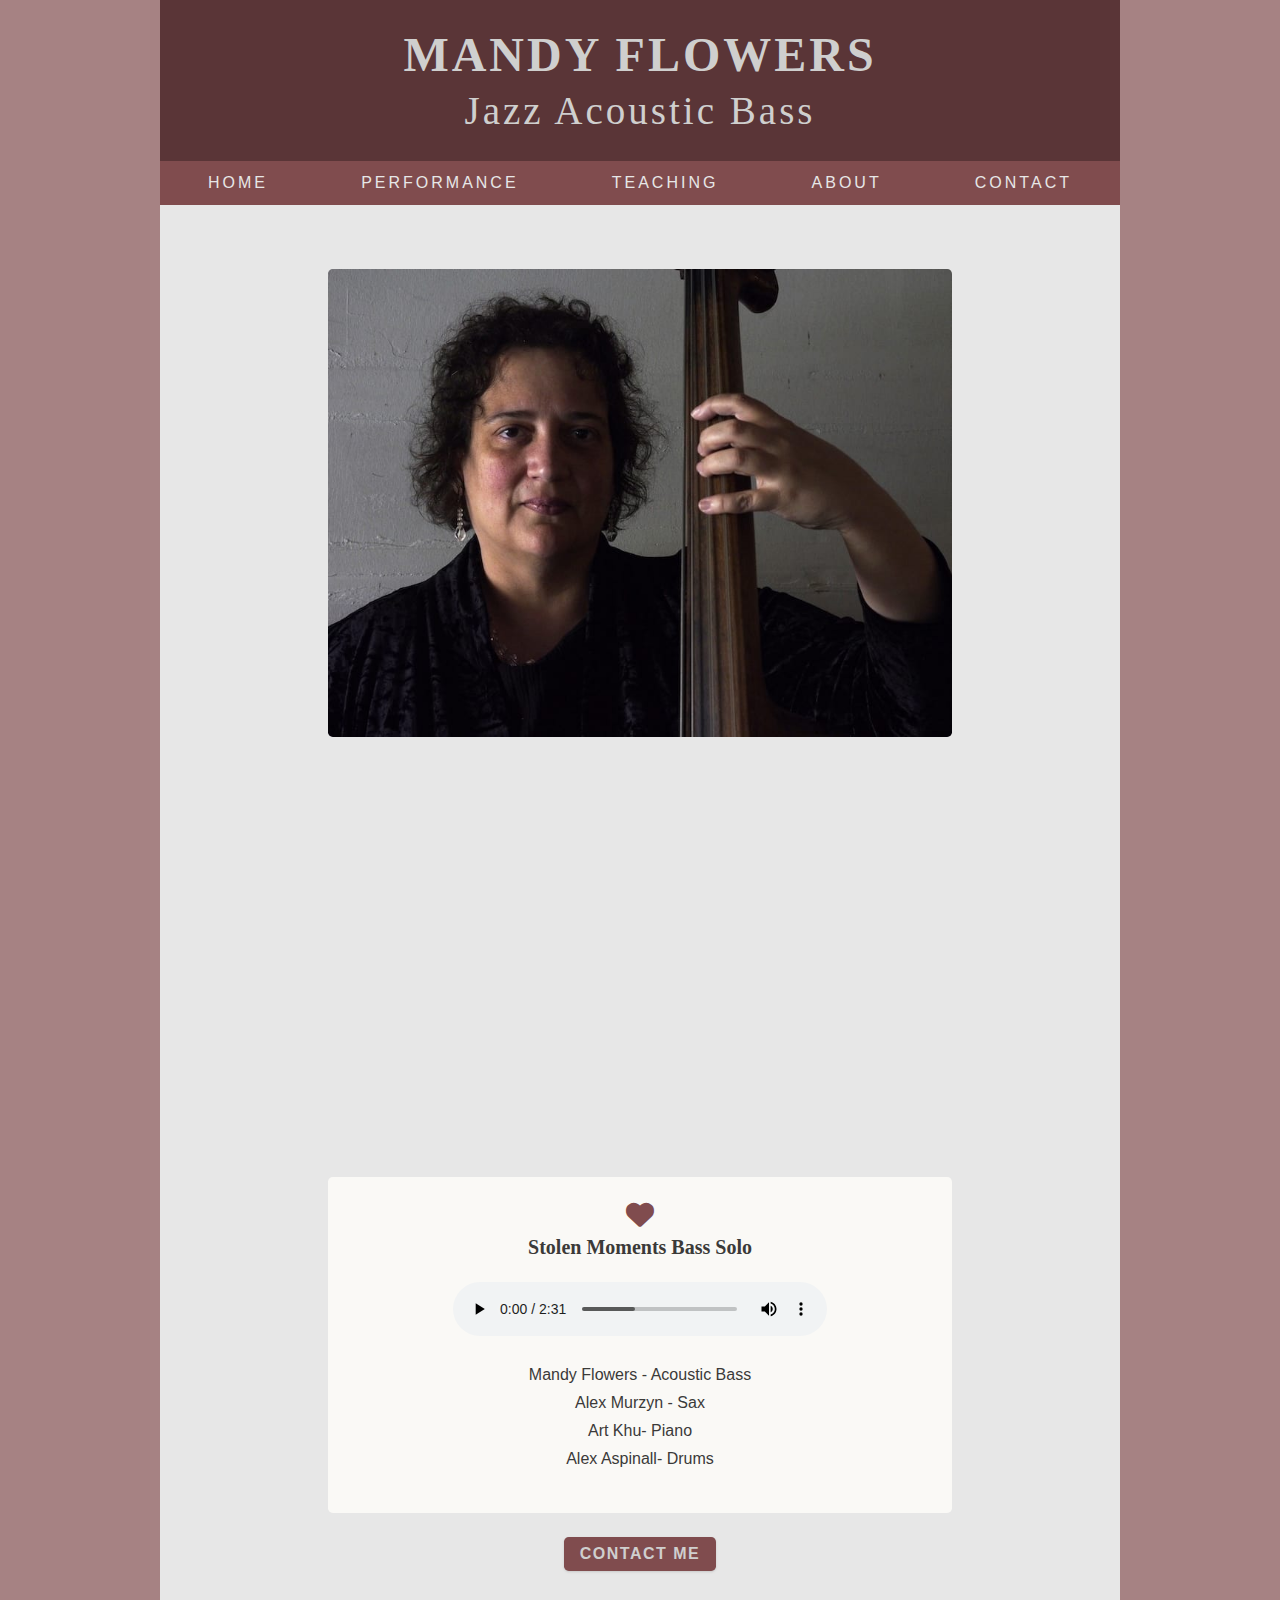
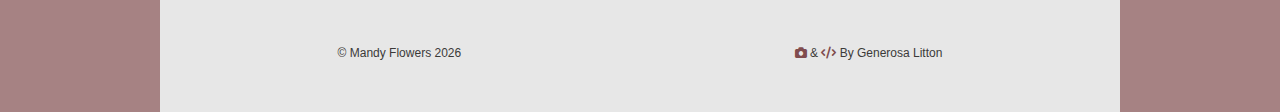
==== commit 8a28fecb: "used aria-current to set nav to active" ====
--- a/index.html
+++ b/index.html
@@ -28,8 +28,8 @@
     <link rel="stylesheet" href="./css/styles.css" />
   </head>
   <body>
-    <!-- nav -->
     <section class="section-center">
+      <!-- nav -->
       <nav id="nav">
         <div class="nav-container section-center">
           <!-- nav header -->
@@ -46,30 +46,19 @@
           <!-- nav-links big screen -->
           <ul class="nav-links-container" id="nav-links">
             <li class="nav-link">
-              <a href="./index.html" data-active="home" class="link active"
-                >home</a
-              >
+              <a href="/" class="link">home</a>
             </li>
             <li class="nav-link">
-              <a
-                href="./performance.html"
-                data-active="performance"
-                class="link"
-                >performance</a
-              >
+              <a href="./performance.html" class="link">performance</a>
             </li>
             <li class="nav-link">
-              <a href="./teaching.html" data-active="teaching" class="link"
-                >teaching</a
-              >
+              <a href="./teaching.html" class="link">teaching</a>
             </li>
             <li class="nav-link">
-              <a href="about" data-active="about" class="link">about</a>
+              <a href="about" class="link">about</a>
             </li>
             <li class="nav-link">
-              <a href="./contact.html" data-active="contact" class="link"
-                >contact</a
-              >
+              <a href="./contact.html" class="link">contact</a>
             </li>
           </ul>
           <!-- end of nav-links big screen -->
@@ -83,7 +72,7 @@
             <i class="fa-solid fa-xmark"></i>
           </button>
           <ul class="sidebar-links">
-            <li><a href="./index.html">home</a></li>
+            <li><a href="/">home</a></li>
             <li><a href="./performance.html">performance</a></li>
             <li><a href="./teaching.html">teaching</a></li>
             <li><a href="./about.html">about</a></li>
--- a/css/styles.css
+++ b/css/styles.css
@@ -259,9 +259,11 @@
   color: var(--hero-cordovan-6);
   font-weight: 600;
 }
-a.active {
-  color: green;
+.link[aria-current="active-page"] {
+  color: var(--hero-cordovan-60);
   font-weight: 600;
+  background: var(--clr-primary-1);
+  padding: 0.78rem 0.5rem;
 }
 .nav-btn {
   display: none;
